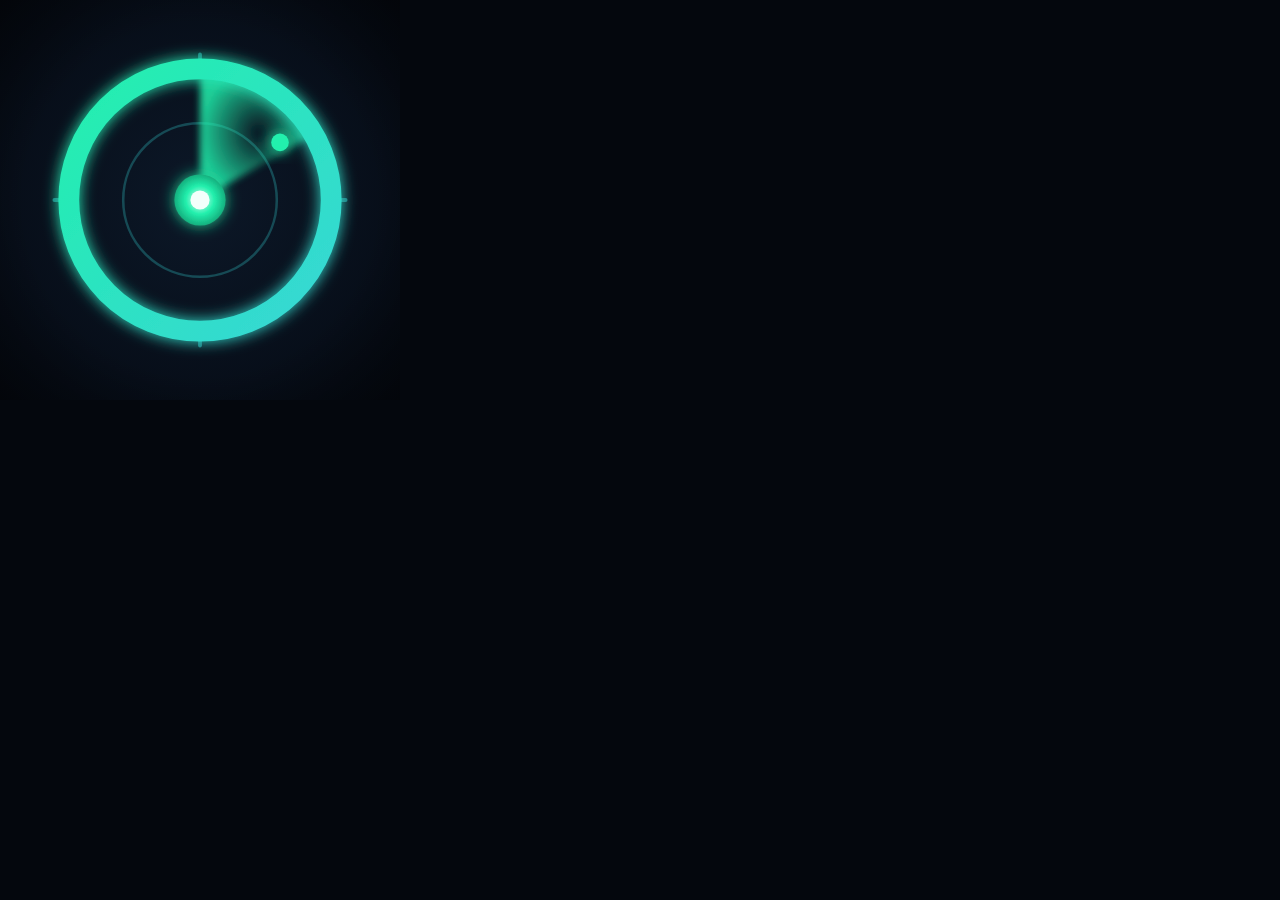
==== docs/brand/avatar2.html @ f72d4be6 "Add improved avatar variants (refined radar + T monogram)" ====
<!DOCTYPE html><html><head><meta charset="utf-8"/>
<style>
  *{margin:0;padding:0}
  html,body{width:400px;height:400px;overflow:hidden;background:#04070d}
  .tile{width:400px;height:400px;position:relative;
    background:radial-gradient(110% 110% at 50% 50%, #0c1828 0%, #060c16 52%, #03060c 100%)}
  .tile::after{content:"";position:absolute;inset:0;
    background:radial-gradient(circle at 50% 50%, transparent 62%, rgba(0,0,0,.5) 100%)}
  svg{position:absolute;left:50%;top:50%;transform:translate(-50%,-50%)}
</style></head>
<body>
  <div class="tile">
  <svg width="320" height="320" viewBox="0 0 200 200">
    <defs>
      <linearGradient id="g" x1="0" y1="0" x2="1" y2="1">
        <stop offset="0" stop-color="#22f0ad"/><stop offset="1" stop-color="#37d6d6"/>
      </linearGradient>
      <radialGradient id="sweep" cx="50%" cy="50%" r="50%">
        <stop offset="0" stop-color="#22f0ad" stop-opacity="0"/>
        <stop offset="1" stop-color="#22f0ad" stop-opacity=".9"/>
      </radialGradient>
      <radialGradient id="core" cx="50%" cy="50%" r="50%">
        <stop offset="0" stop-color="#eafff7"/><stop offset=".55" stop-color="#22f0ad"/>
        <stop offset="1" stop-color="#15b07e"/>
      </radialGradient>
      <filter id="glow" x="-70%" y="-70%" width="240%" height="240%">
        <feGaussianBlur stdDeviation="4.5" result="b"/>
        <feMerge><feMergeNode in="b"/><feMergeNode in="SourceGraphic"/></feMerge>
      </filter>
      <filter id="soft"><feGaussianBlur stdDeviation="2.2"/></filter>
    </defs>

    <!-- tick marks around the dial -->
    <g stroke="#37d6d6" stroke-opacity=".5" stroke-width="2.4" stroke-linecap="round">
      <line x1="100" y1="9"  x2="100" y2="17"/>
      <line x1="191" y1="100" x2="183" y2="100"/>
      <line x1="100" y1="191" x2="100" y2="183"/>
      <line x1="9"   y1="100" x2="17"  y2="100"/>
    </g>
    <!-- faint inner dial -->
    <circle cx="100" cy="100" r="48" fill="none" stroke="#37d6d6" stroke-opacity=".28" stroke-width="1.6"/>
    <!-- sweep wedge -->
    <path d="M100,100 L100,16 A84,84 0 0 1 173,58 Z" fill="url(#sweep)" opacity=".95" filter="url(#soft)"/>
    <!-- main ring -->
    <circle cx="100" cy="100" r="82" fill="none" stroke="url(#g)" stroke-width="13" filter="url(#glow)"/>
    <!-- target blip -->
    <circle cx="150" cy="64" r="5.5" fill="#22f0ad" filter="url(#glow)"/>
    <!-- core -->
    <circle cx="100" cy="100" r="16" fill="url(#core)" filter="url(#glow)"/>
    <circle cx="100" cy="100" r="6" fill="#f3fffb"/>
  </svg>
  </div>
</body></html>
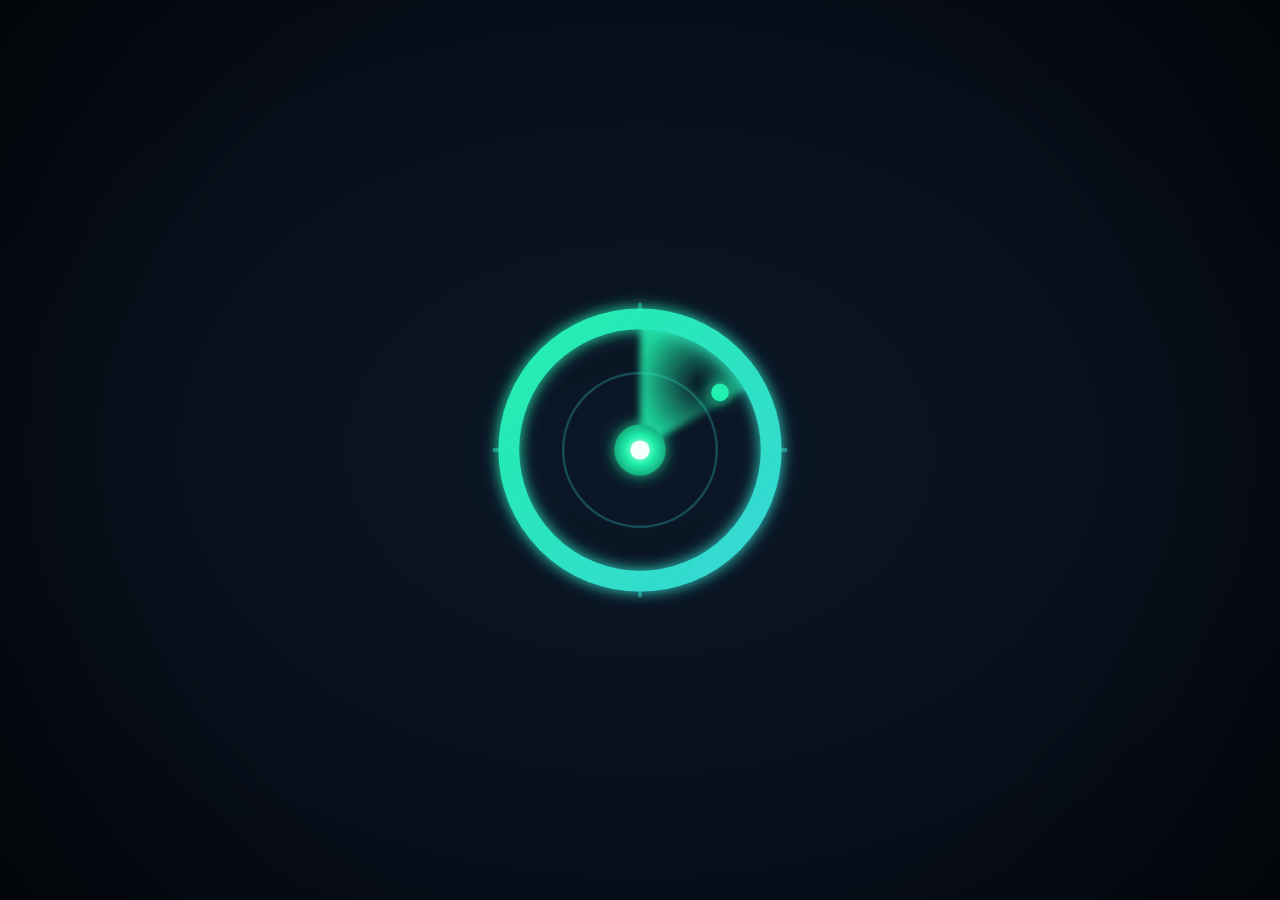
==== commit b38443cb: "Fix avatar viewport clip (full-bleed background, no band across the radar)" ====
--- a/docs/brand/avatar2.html
+++ b/docs/brand/avatar2.html
@@ -1,8 +1,9 @@
 <!DOCTYPE html><html><head><meta charset="utf-8"/>
 <style>
   *{margin:0;padding:0}
-  html,body{width:400px;height:400px;overflow:hidden;background:#04070d}
-  .tile{width:400px;height:400px;position:relative;
+  html,body{width:100%;height:100%;overflow:hidden;
+    background:radial-gradient(110% 110% at 50% 50%, #0c1828 0%, #060c16 52%, #03060c 100%)}
+  .tile{position:fixed;inset:0;
     background:radial-gradient(110% 110% at 50% 50%, #0c1828 0%, #060c16 52%, #03060c 100%)}
   .tile::after{content:"";position:absolute;inset:0;
     background:radial-gradient(circle at 50% 50%, transparent 62%, rgba(0,0,0,.5) 100%)}
